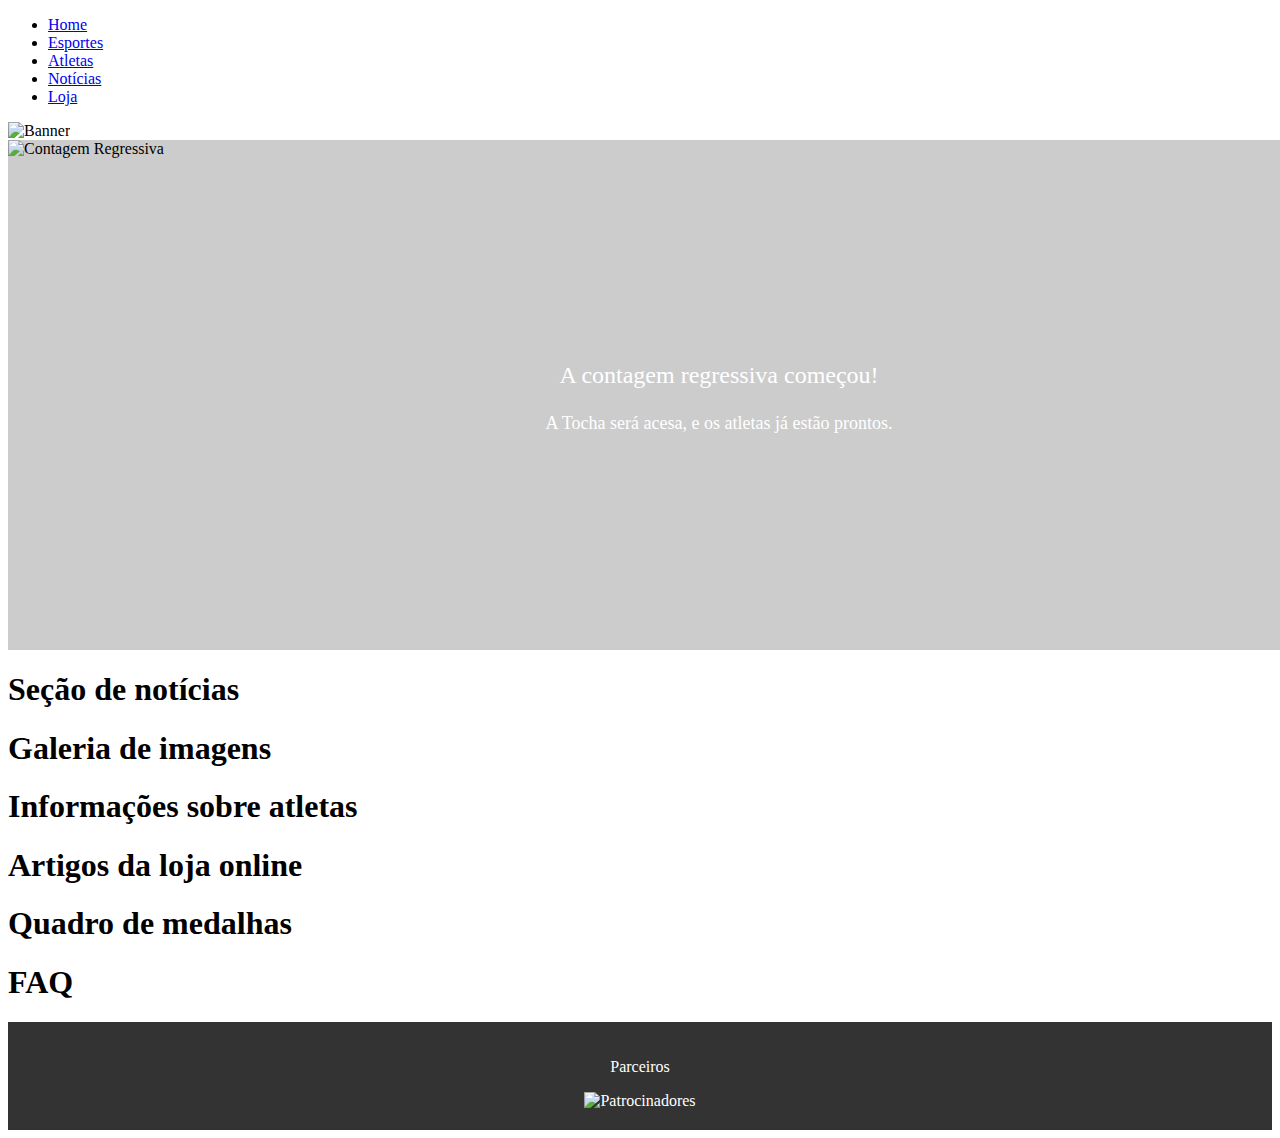
==== home.html @ 56eca2f6 "atualização de pastas" ====
<!DOCTYPE html>
<html lang="en">

<head>
    <meta charset="UTF-8">
    <meta name="viewport" content="width=device-width, initial-scale=1.0">
    <title>Notícias</title>
    <link rel="stylesheet" type="text/css" href="style.css">
</head>

<body>

    <nav id="menu">
        <ul>
            <li><a href="#https://github.com/attilaandrade/coderhouse_projeto_final/blob/main/home/index.html">Home</a>
            </li>
            <li><a
                    href="#https://github.com/attilaandrade/coderhouse_projeto_final/blob/main/esportes/index.html">Esportes</a>
            </li>
            <li><a
                    href="#https://github.com/attilaandrade/coderhouse_projeto_final/blob/main/atletas/index.html">Atletas</a>
            </li>
            <li><a
                    href="#https://github.com/attilaandrade/coderhouse_projeto_final/blob/main/noticias/index.html">Notícias</a>
            </li>
            <li><a href="#https://github.com/attilaandrade/coderhouse_projeto_final/blob/main/loja/index.html">Loja</a>
            </li>
        </ul>
    </nav>

    <header>
        <img src="C:\Users\attila.silva\Downloads\CoderHouse\Projeto Final - HTML CSS\coderhouse_projeto_final/imagem banner home.png"
            alt="Banner">
    </header>

    <section id="destaque">
        <div style="width: 1422px; height: 510px; background-color: #ccc; position: relative;">

            <div
                style="position: absolute; top: 50%; left: 50%; transform: translate(-50%, -50%); text-align: center; color: #fff; border-radius: 50px; boder: 10px solid #8E78D6">
                <p style="font-size: 24px;">A contagem regressiva começou!</p>
                <p style="font-size: 18px;">A Tocha será acesa, e os atletas já estão prontos.</p>
            </div>

            <img src="C:\Users\attila.silva\Downloads\CoderHouse\Projeto Final - HTML CSS\coderhouse_projeto_final/imagem contagem regressiva.png"
                alt="Contagem Regressiva"
                style="width: 100%; height: 100%; object-fit: cover; position: absolute; top: 0; left: 0;">

    </section>

    <section id="noticias">
        <h1>Seção de notícias</h1>
    </section>

    <section id="galeria">
        <h1>Galeria de imagens</h1>
    </section>

    <section id="atletas">
        <h1>Informações sobre atletas</h1>
    </section>

    <section id="loja">
        <h1>Artigos da loja online</h1>
    </section>

    <section id="medalhas">
        <h1>Quadro de medalhas</h1>
    </section>

    <section id="faq">
        <h1>FAQ</h1>
    </section>

    <footer style="text-align: center; padding: 20px; background-color: #333; color: #fff;">
        <p>Parceiros</p>
        <img src="C:\Users\attila.silva\Downloads\CoderHouse\Projeto Final - HTML CSS\coderhouse_projeto_final/patrocinadores.png"
            alt="Patrocinadores" style="max-width: 100%; height: auto;">
    </footer>

</body>

</html>
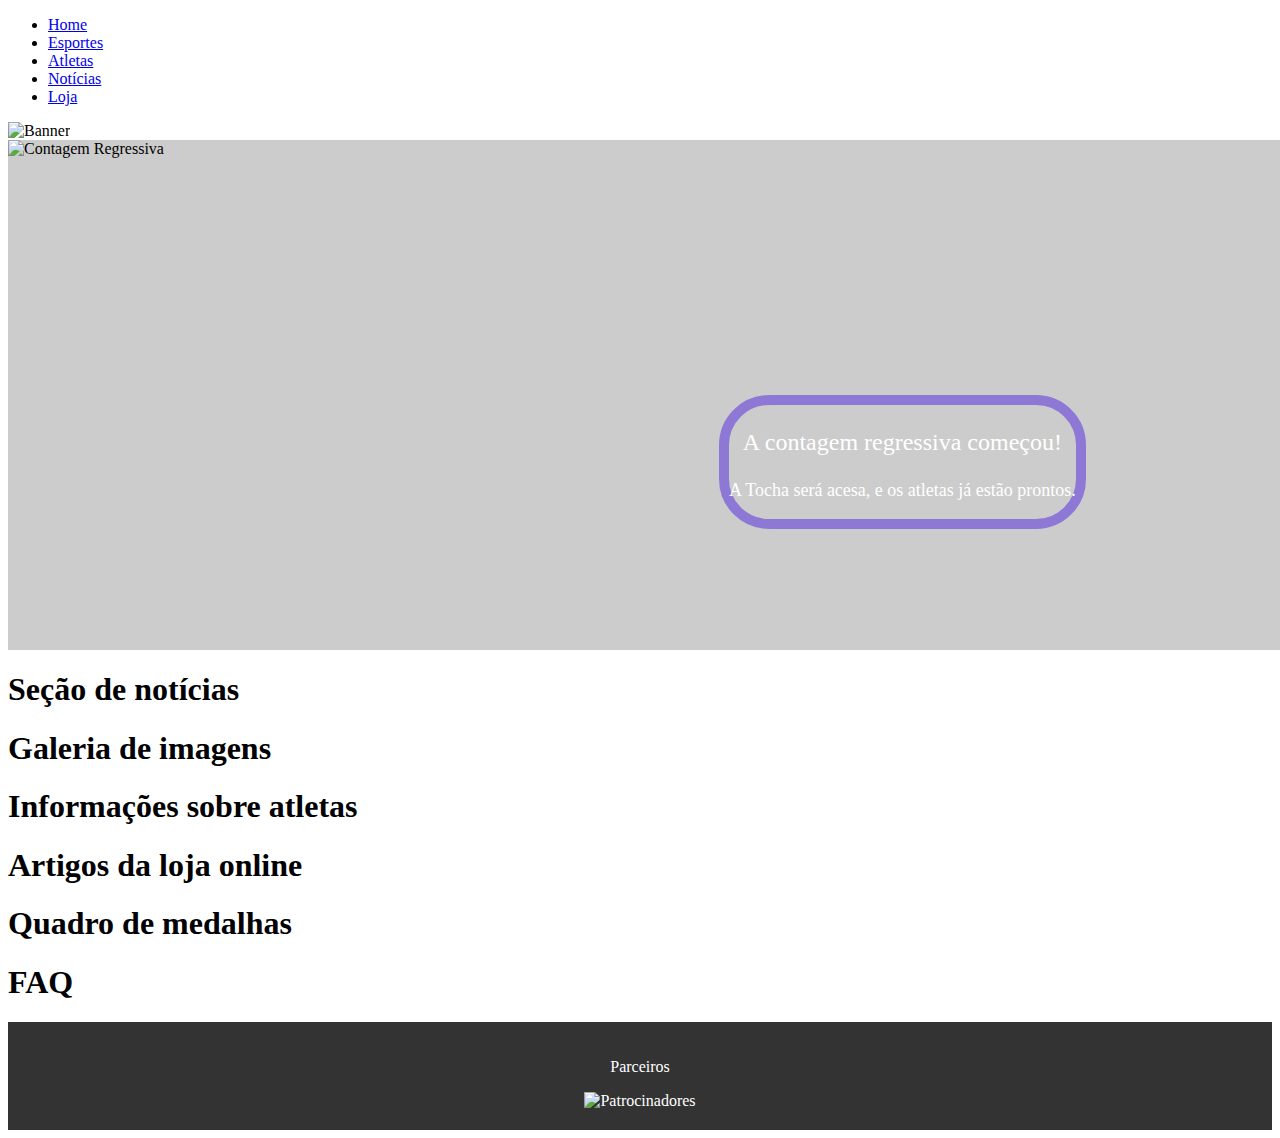
==== commit 97ba7f78: "atualização da home" ====
--- a/home.html
+++ b/home.html
@@ -37,7 +37,7 @@
         <div style="width: 1422px; height: 510px; background-color: #ccc; position: relative;">
 
             <div
-                style="position: absolute; top: 50%; left: 50%; transform: translate(-50%, -50%); text-align: center; color: #fff; border-radius: 50px; boder: 10px solid #8E78D6">
+                style="position: absolute; top: 50%; left: 50%; transform: translate -50%, -50%; text-align: center; color: #fff; border-radius: 50px; border: 10px solid #8E78D6">
                 <p style="font-size: 24px;">A contagem regressiva começou!</p>
                 <p style="font-size: 18px;">A Tocha será acesa, e os atletas já estão prontos.</p>
             </div>
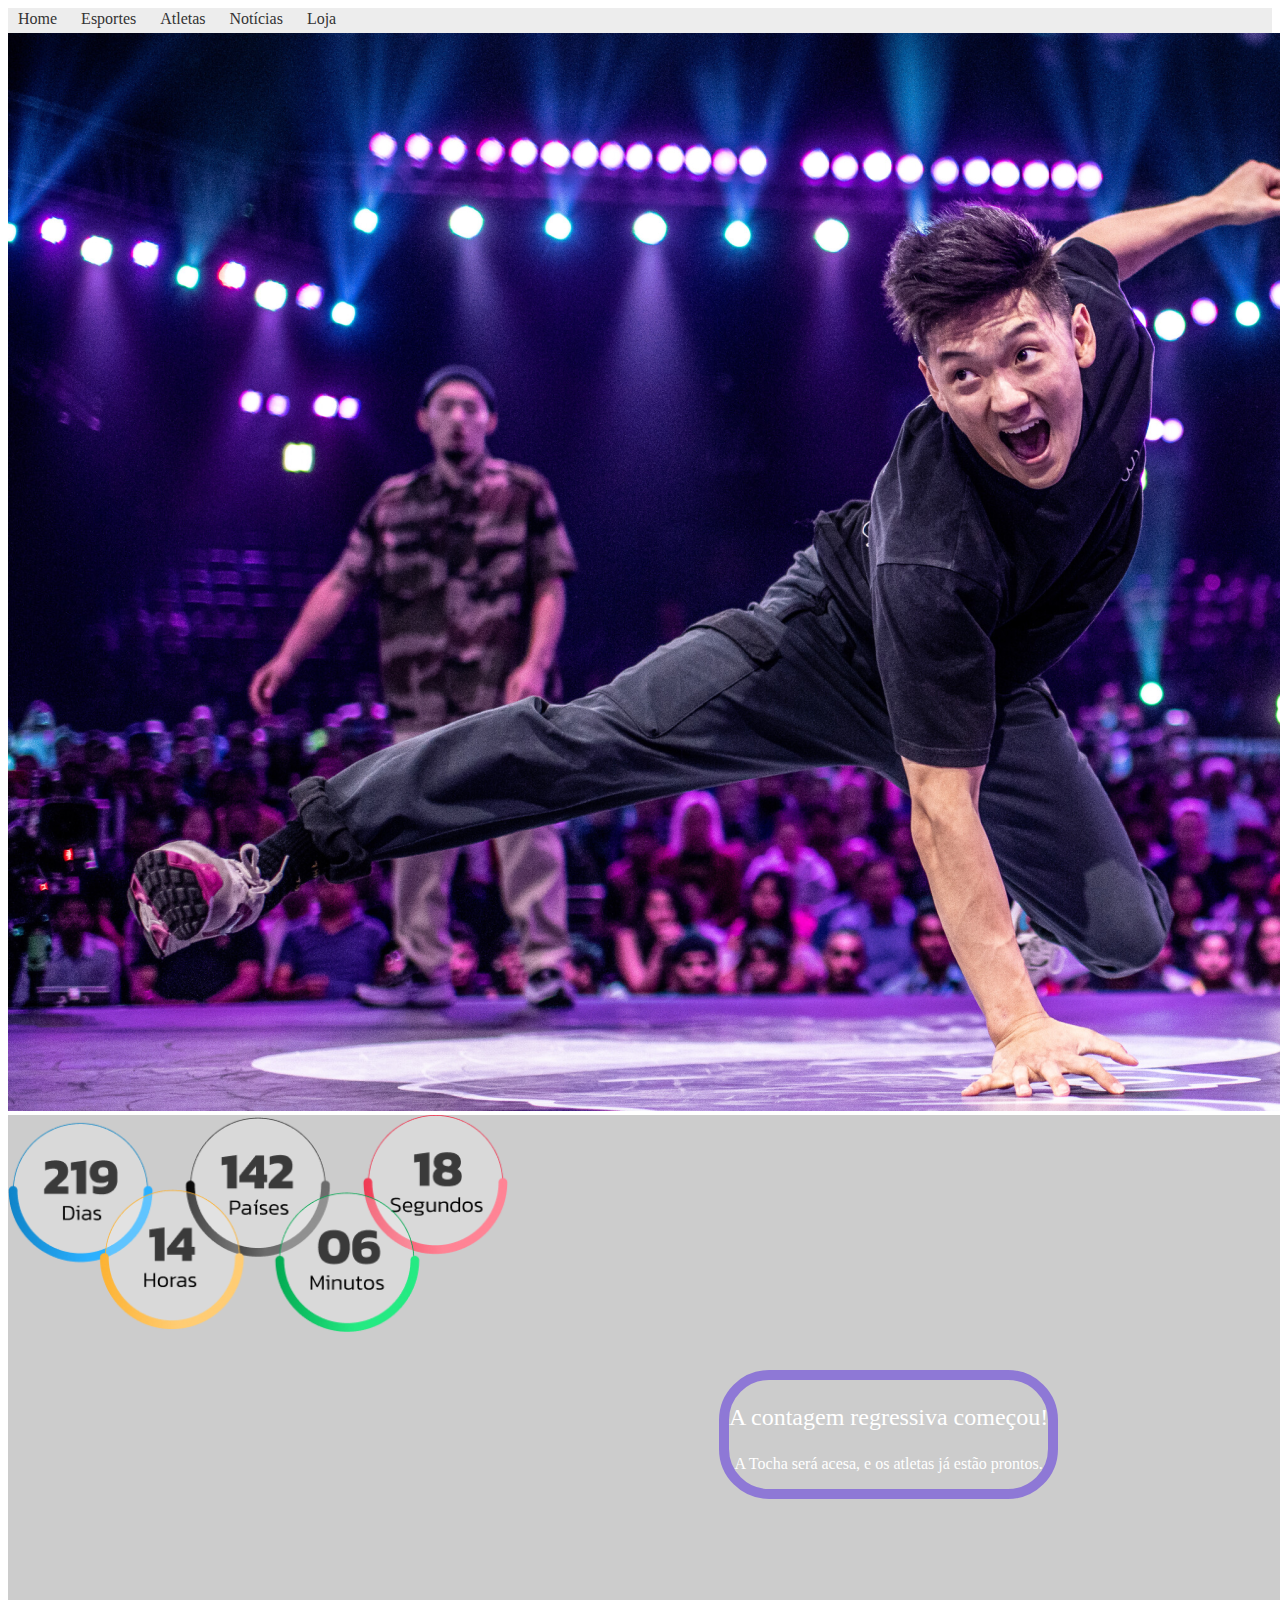
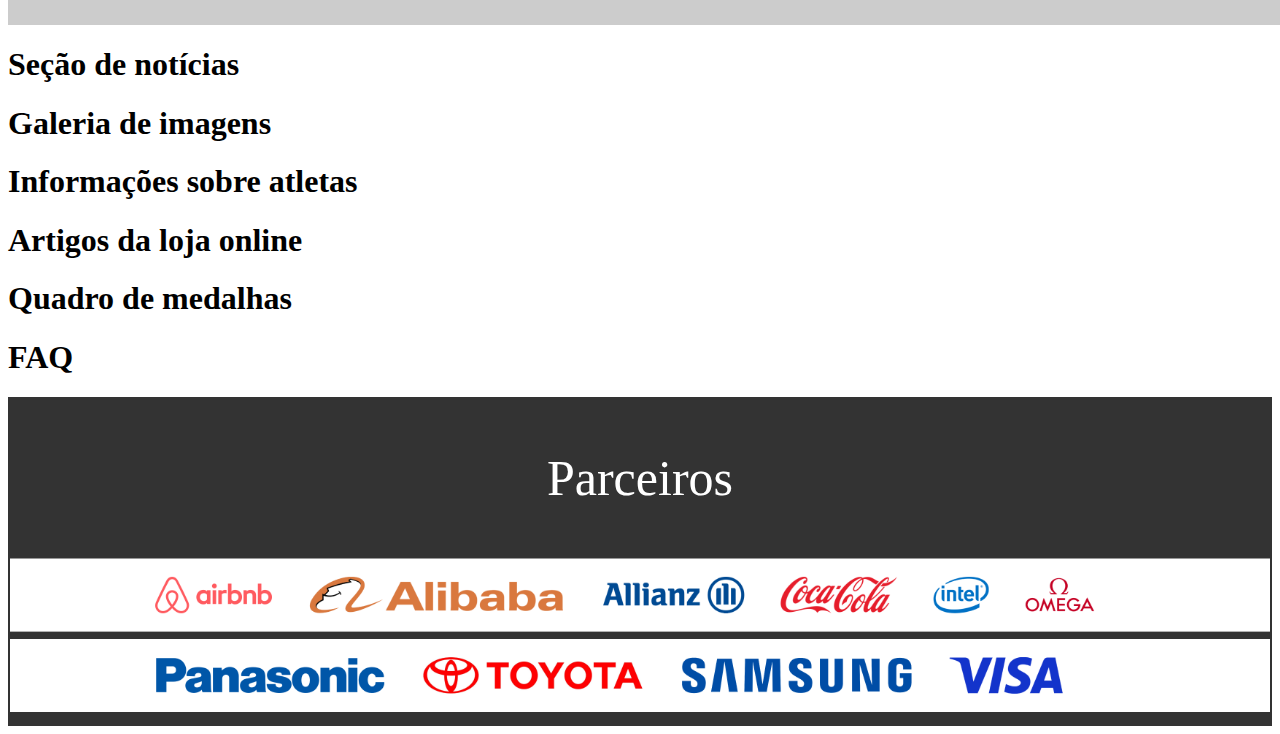
==== commit 583b6db4: "alteração home e menu" ====
--- a/home.html
+++ b/home.html
@@ -4,8 +4,8 @@
 <head>
     <meta charset="UTF-8">
     <meta name="viewport" content="width=device-width, initial-scale=1.0">
-    <title>Notícias</title>
-    <link rel="stylesheet" type="text/css" href="style.css">
+    <title>Olimpíadas Paris 2024</title>
+    <link rel="stylesheet" type="text/css" href="menu.css">
 </head>
 
 <body>
@@ -29,22 +29,20 @@
     </nav>
 
     <header>
-        <img src="C:\Users\attila.silva\Downloads\CoderHouse\Projeto Final - HTML CSS\coderhouse_projeto_final/imagem banner home.png"
-            alt="Banner">
+        <img src="Assets/imagens/imagem banner home.png" alt="Banner">
     </header>
 
     <section id="destaque">
-        <div style="width: 1422px; height: 510px; background-color: #ccc; position: relative;">
+        <div style="width: 1422px; height: 510px; background-color: #ccc; position: relative">
 
             <div
                 style="position: absolute; top: 50%; left: 50%; transform: translate -50%, -50%; text-align: center; color: #fff; border-radius: 50px; border: 10px solid #8E78D6">
                 <p style="font-size: 24px;">A contagem regressiva começou!</p>
-                <p style="font-size: 18px;">A Tocha será acesa, e os atletas já estão prontos.</p>
+                <p style="font-size: 16px;">A Tocha será acesa, e os atletas já estão prontos.</p>
             </div>
 
-            <img src="C:\Users\attila.silva\Downloads\CoderHouse\Projeto Final - HTML CSS\coderhouse_projeto_final/imagem contagem regressiva.png"
-                alt="Contagem Regressiva"
-                style="width: 100%; height: 100%; object-fit: cover; position: absolute; top: 0; left: 0;">
+            <img src="Assets/imagens/imagem contagem regressiva.png" alt="Contagem Regressiva"
+                style="width: 500px; height: 217px; object-fit: cover; position: absolute; top: 0; left: 0;">
 
     </section>
 
@@ -72,10 +70,9 @@
         <h1>FAQ</h1>
     </section>
 
-    <footer style="text-align: center; padding: 20px; background-color: #333; color: #fff;">
+    <footer style="text-align: center; padding: 2px; background-color: #333; color: #fff; font-size: 50px">
         <p>Parceiros</p>
-        <img src="C:\Users\attila.silva\Downloads\CoderHouse\Projeto Final - HTML CSS\coderhouse_projeto_final/patrocinadores.png"
-            alt="Patrocinadores" style="max-width: 100%; height: auto;">
+        <img src="Assets/imagens/patrocinadores.png" alt="Patrocinadores" style="max-width: 100%; height: auto;">
     </footer>
 
 </body>
--- a/menu.css
+++ b/menu.css
@@ -0,0 +1,24 @@
+/* MENU */ 
+
+#menu ul { padding:0px;
+    margin:0px;
+    background-color:#EDEDED;
+    list-style:none;
+  }
+
+  #menu ul li { display: inline; }
+
+  #menu ul li a { 
+    padding: 2px 10px; 
+    display: inline-block; /* visual do link */ 
+    background-color:#EDEDED; 
+    color: #333; 
+    text-decoration: none; 
+    border-bottom:3px solid #EDEDED; 
+}
+
+#menu ul li a:hover { 
+    background-color:#D6D6D6;
+    color: #6D6D6D;
+    border-bottom:3px solid #4bbbda;
+  }